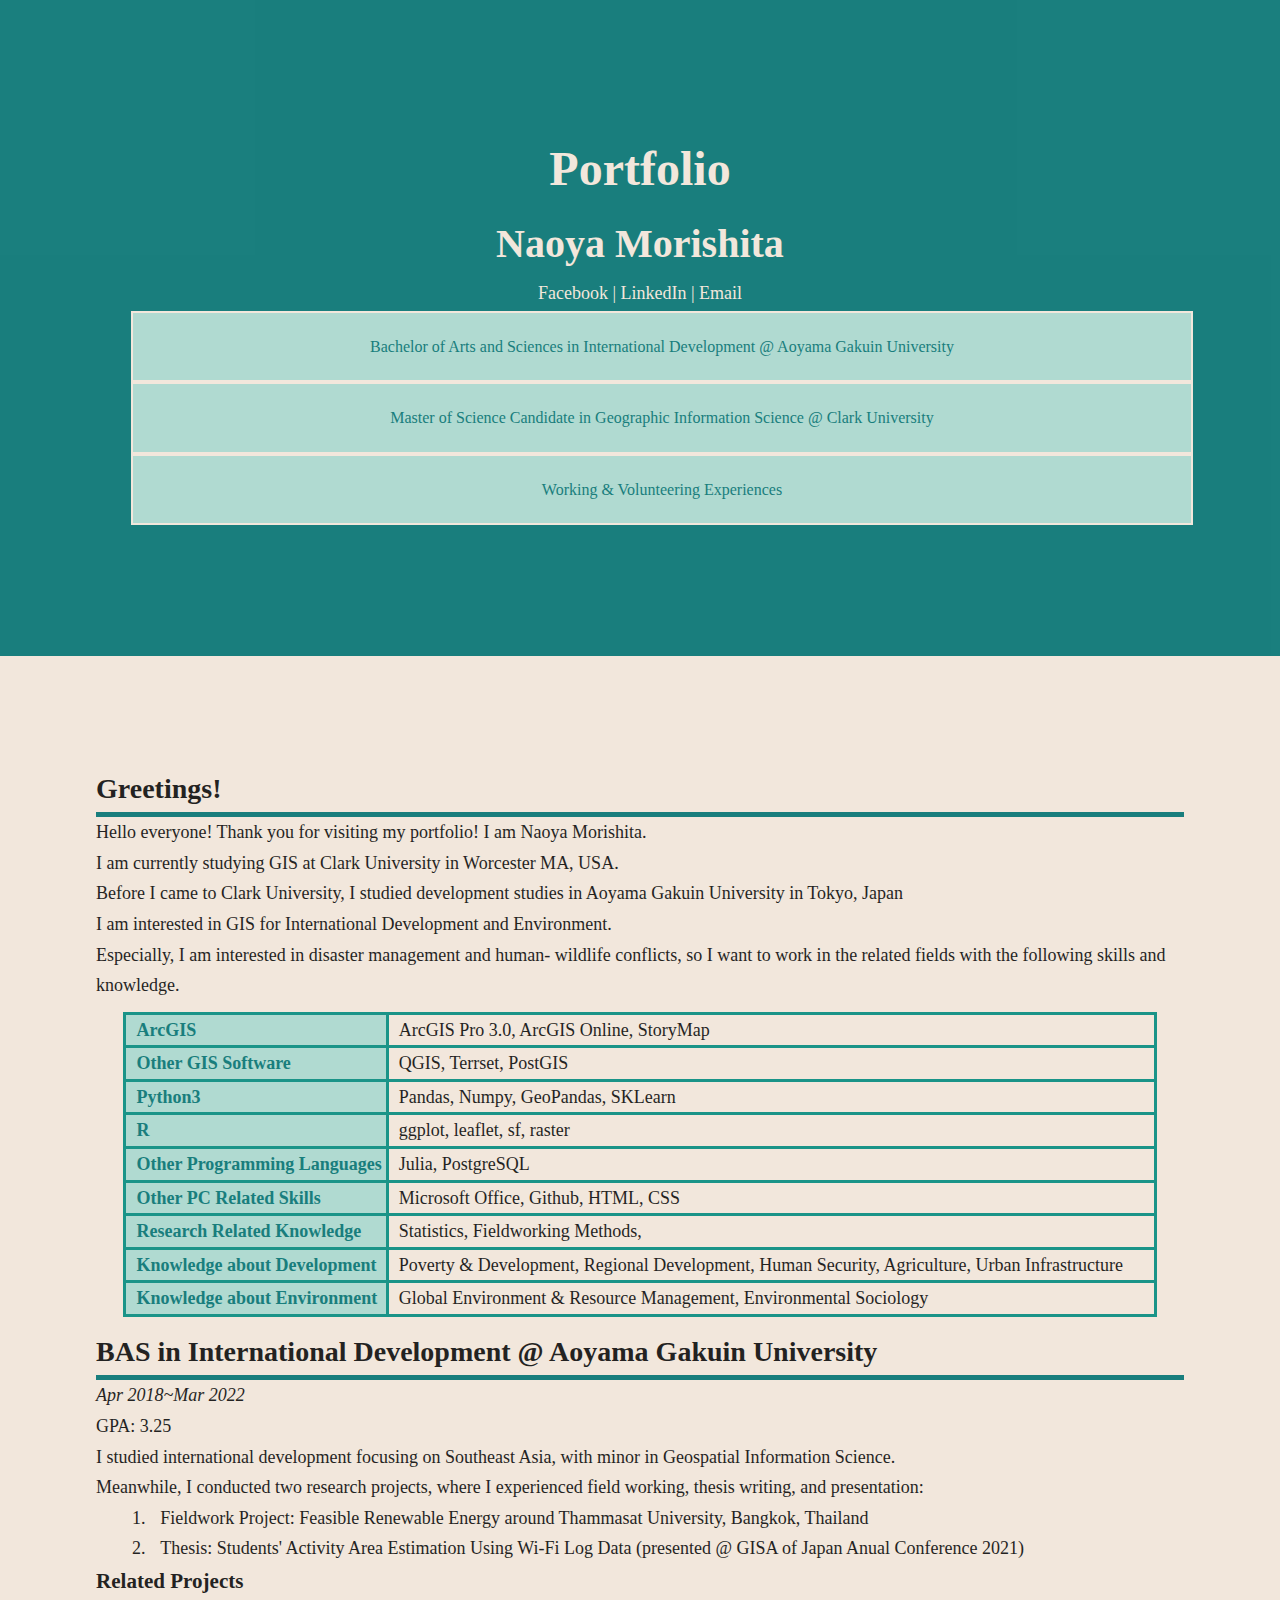
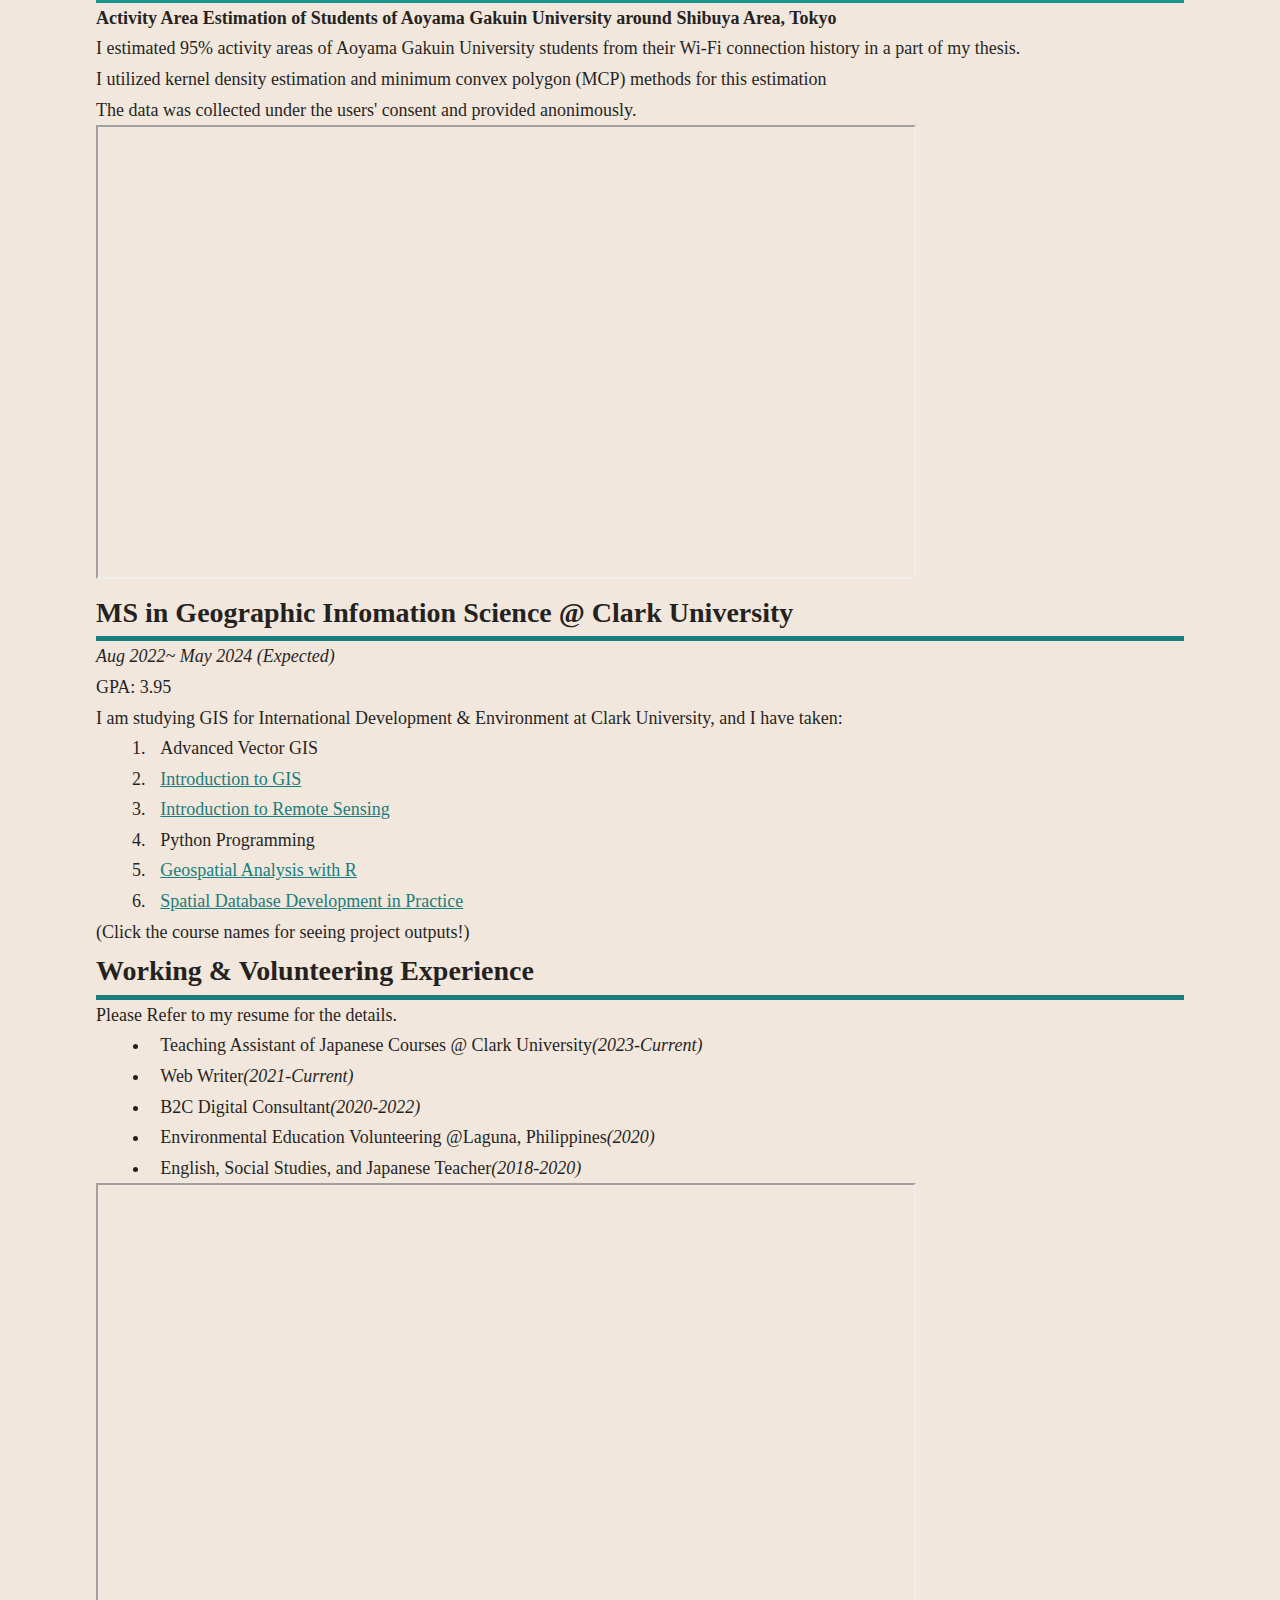
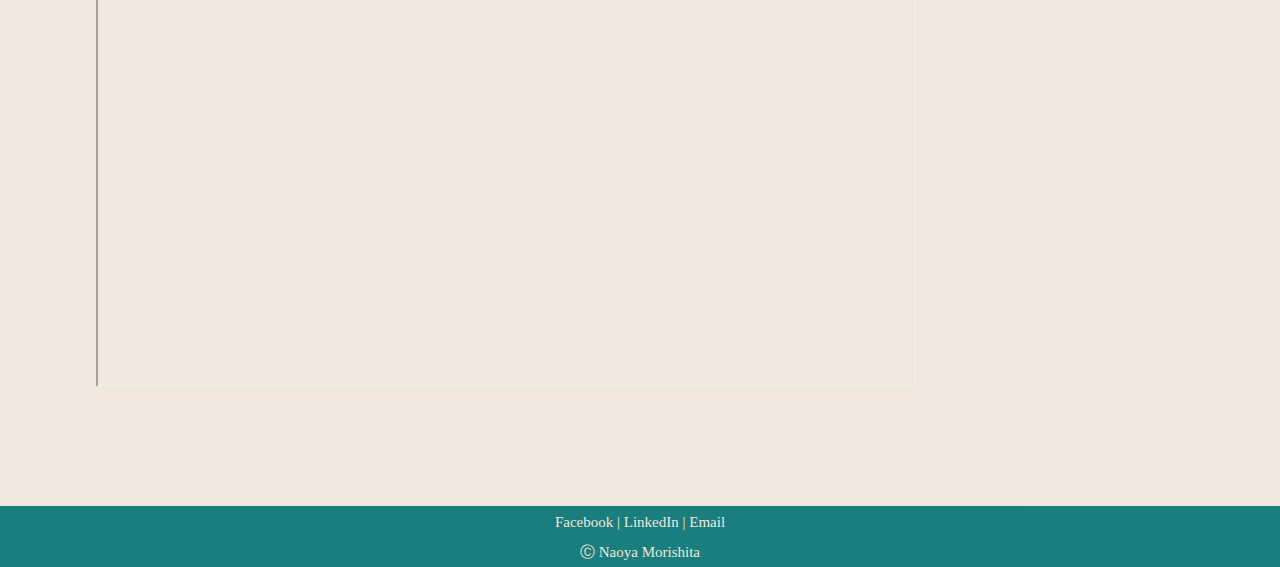
==== index.html @ 387e3c48 "Updated for adding spring 23 projects" ====
<!DOCTYPE html>
<html>
	<head>
	    <meta charset="UTF-8">
	    <title>	Portfolio</title>
	    <link rel="stylesheet" href="style.css">
	</head>

	<header id="head">
		<section id="title">
			<h1>
				Portfolio
			</h1>
		</section>

		<section id="subtitle">
			<h2>
				Naoya Morishita
			</h2>
			<p>
				<a href="https://www.facebook.com/naoya.morishita.56">Facebook</a> |
				<a href="https://www.linkedin.com/in/naoya-morishita-705393254/">LinkedIn</a> |
				<a href="mailto:nm20000211@outlook.jp">Email</a>
			</p>
		</section>

		<nav id="nav">
			<ul>
				<li><a href="#bas">Bachelor of Arts and Sciences in International Development @ Aoyama Gakuin University</a></li>
				<li><a href="#ms">Master of Science Candidate in Geographic Information Science @ Clark University</a></li>
				<li><a href="#others">Working & Volunteering Experiences</a></li>
			</ul>
		</nav>
		<!-- /#nav-->
	</header>

	<section id="bod">
		<section id="greetings">
			<h2>Greetings!</h2>
				<p>Hello everyone! Thank you for visiting my portfolio! I am Naoya Morishita.</p>
				<p>I am currently studying GIS at Clark University in Worcester MA, USA.</p>
				<p>Before I came to Clark University, I studied development studies in Aoyama Gakuin University in Tokyo, Japan</p>
				<p>I am interested in GIS for International Development and Environment.</p>
				<p>Especially, I am interested in disaster management and human- wildlife conflicts, so I want to work in the related fields with the following skills and knowledge.</p>
				<div id="skilltable">
					<table>
						<tr>
							<th>ArcGIS</th>
							<td>ArcGIS Pro 3.0, ArcGIS Online, StoryMap</td>
						</tr>
						<tr>
							<th>Other GIS Software</th>
							<td>QGIS, Terrset, PostGIS</td>
						</tr>
						<tr>
							<th>Python3</th>
							<td>Pandas, Numpy, GeoPandas, SKLearn</td>
						</tr>
						<tr>
							<th>R</th>
							<td>ggplot, leaflet, sf, raster</td>
						</tr>
						<tr>
							<th>Other Programming Languages</th>
							<td>Julia, PostgreSQL</td>
						</tr>
						<tr>
							<th>Other PC Related Skills</th>
							<td>Microsoft Office, Github, HTML, CSS</td>
						</tr>
						<tr>
							<th>Research Related Knowledge</th>
							<td>Statistics, Fieldworking Methods, </td>
						</tr>
						<tr>
							<th>Knowledge about Development</th>
							<td>Poverty & Development, Regional Development, Human Security, Agriculture, Urban Infrastructure</td>
						</tr>
						<tr>
							<th>Knowledge about Environment</th>
							<td>Global Environment & Resource Management, Environmental Sociology</td>
						</tr>
					</table> 
				</div>
		<!-- /#table-->
		</section>

		<!-- /#greetings!-->
		<section id="bas">
			<h2>BAS in International Development @ Aoyama Gakuin University</h2>
				<p><em>Apr 2018~Mar 2022</em></p>
				<p>GPA: 3.25</p>
				<p>I studied international development focusing on Southeast Asia, with minor in Geospatial Information Science.</p>
				<p>Meanwhile, I conducted two research projects, where I experienced field working, thesis writing, and presentation:</p>
					<ol>
						<li>Fieldwork Project: Feasible Renewable Energy around Thammasat University, Bangkok, Thailand</li>
						<li>Thesis: Students' Activity Area Estimation Using Wi-Fi Log Data (presented @ GISA of Japan Anual Conference 2021)</li>
					</ol>
			<div id="basproject">
				<h3>Related Projects</h3>
					<h4>Activity Area Estimation of Students of Aoyama Gakuin University around Shibuya Area, Tokyo</h4>
						<p>I estimated 95% activity areas of Aoyama Gakuin University students from their Wi-Fi connection history in a part of my thesis.</p>
						<p>I utilized kernel density estimation and minimum convex polygon (MCP) methods for this estimation</p>
						<p>The data was collected under the users' consent and provided anonimously.</p>
							<iframe id="bas_1" width="75%" height="450px" src="files/AGU Activity Area Estimation.pdf"></iframe>
			</div>
			<!-- /#div-->
		</section>
		<!-- /#bas-->

		<section id="ms">
			<h2>MS in Geographic Infomation Science @ Clark University</h2>
				<p><em>Aug 2022~ May 2024 (Expected)</em></p>
				<p>GPA: 3.95</p>
			<div id="mscourse">
				<p>I am studying GIS for International Development & Environment at Clark University, and I have taken:</p>
					<ol>	
						<li>Advanced Vector GIS</li>
						<li><a href="files/intro2gis_final.pdf">Introduction to GIS</li>
						<li><a href="files/final_presentation.pdf">Introduction to Remote Sensing</a></li>
						<li>Python Programming</li>
						<li><a href="files/miami_dashboard2.html">Geospatial Analysis with R</a></li>
						<li><a href="files/idce376_presentation.pdf">Spatial Database Development in Practice</a></li>
					</ol>
				<p>(Click the course names for seeing project outputs!)</p>
		</section>
		<!-- /#ms-->

		<section id="others">
			<h2>Working & Volunteering Experience</h2>
				<p>Please Refer to my resume for the details.</p>
					<ul>
						<li>Teaching Assistant of Japanese Courses @ Clark University<em>(2023-Current)</em></li>
						<li>Web Writer<em>(2021-Current)</em></li>
						<li>B2C Digital Consultant<em>(2020-2022)</em></li>
						<li>Environmental Education Volunteering @Laguna, Philippines<em>(2020)</em></li>
						<li>English, Social Studies, and Japanese Teacher<em>(2018-2020)</em></li>
					</ul>
				<iframe id="resume" width="75%" height="800px" src="files/naoya_morishita_resume_230219.pdf"></iframe>
		</section>
		<!-- /#others-->
	</section>
	<!-- /#bod-->

	<section id="footer">
		<p><small>
			<a href="https://www.facebook.com/naoya.morishita.56">Facebook</a> |
			<a href="https://www.linkedin.com/feed/">LinkedIn</a> |
			<a href="mailto:nm20000211@outlook.jp">Email</a>
		</small></p>
		<p><small> Ⓒ Naoya Morishita </small></p>
	</section>
		<!-- /#footer-->
	
</html>
---- style.css ----
@charset "UTF-8";
*{margin:0;
padding:0;}
body{
font-family: Times New Roman;
font-size:18px;
line-height:1.7;
color:#0D0D0D;
background-color:#F2E7DC;
opacity:0.9;}

header{
	height:10%;
	background-color:#027373;
	text-align:center;
	margin:relative;
	padding:10%;
	color:#F2E7DC;
}

header p a{text-decoration:none;
color:#F2E7DC;}

header h1{font-size:48px;}
header h2{font-size:40px;}
/*header*/

#nav {
  list-style: none;
margin:3px;}

#nav li{list-style: none;}

#nav li a{
display:block;
list-style: none;
background:#A9D9D0;
list-style: none;
width:50%;
height:10%;
margin:0 auto;
border: solid 2px #F2E7DC;
text-align:center;
position:center;
display:box;
width:100%;
height:10%;
text-decoration:none;
color:#027373;
padding:20px;
font-size:16px;
transition:all 0.1s linear;}

#nav li a:hover{color:#A9D9D0;
background:#027373;}

#bod {
margin:1% auto 1%;
padding:7.5%;}

#bod h2{font-size:28px;
border-bottom:solid 5px #027373;}

#bod h3{border-bottom:solid 3px #038C7F;}

#bod ol{
	padding-left:3em;
	text-indent: 1%;
}

#bod ul{
padding-left:3em;
text-indent: 1%;
}

#bod table
{width:95%;
margin:1% auto 1%;
border-collapse: collapse;}

#bod tr{height:20px;}

#bod th, td {border:solid 3px #038C7F;
text-align:left;
padding-left:1%;}

#bod th{background-color:#A9D9D0;
color:#027373;}

#bod a{
color:#027373;
transition:all 0.1s linear;}

#footer{
display:block;
background:#027373;
text-align:center;
color:#F2E7DC;}

#footer p a{text-decoration:none;
color:#F2E7DC;}
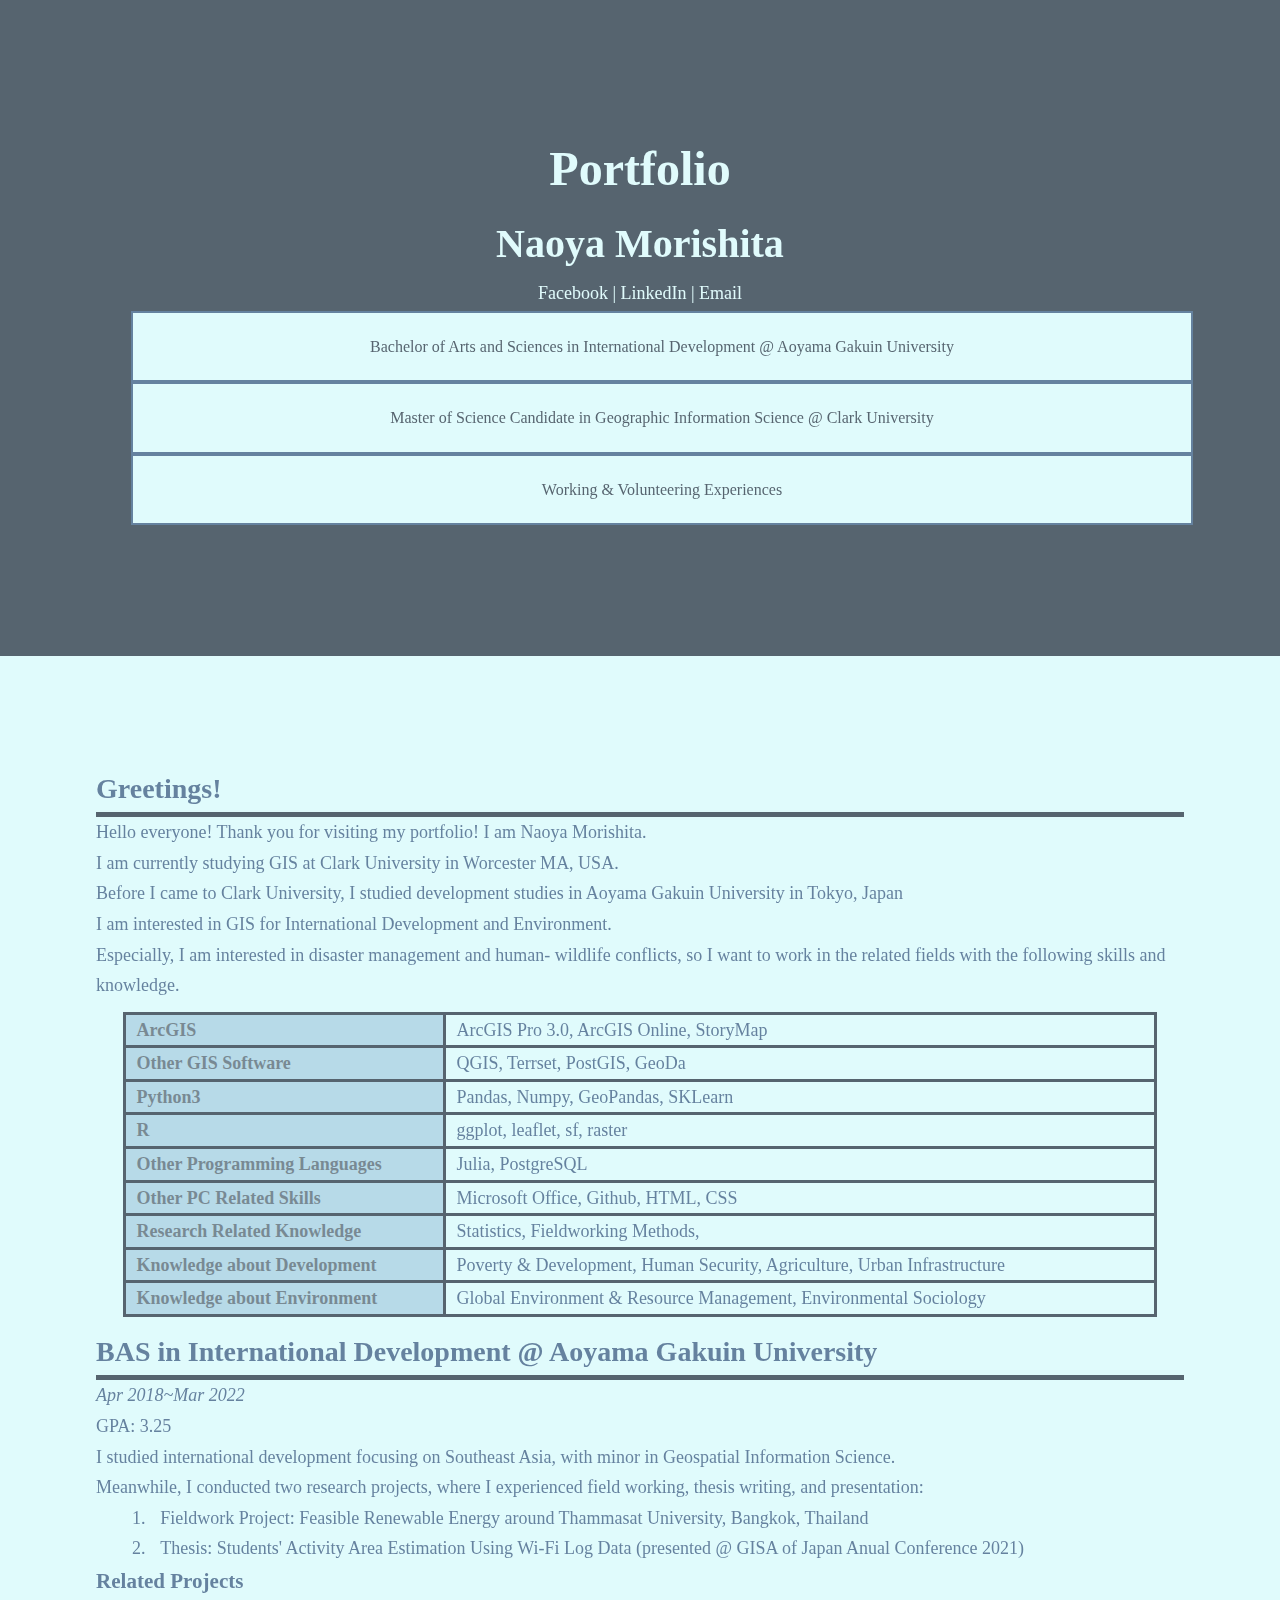
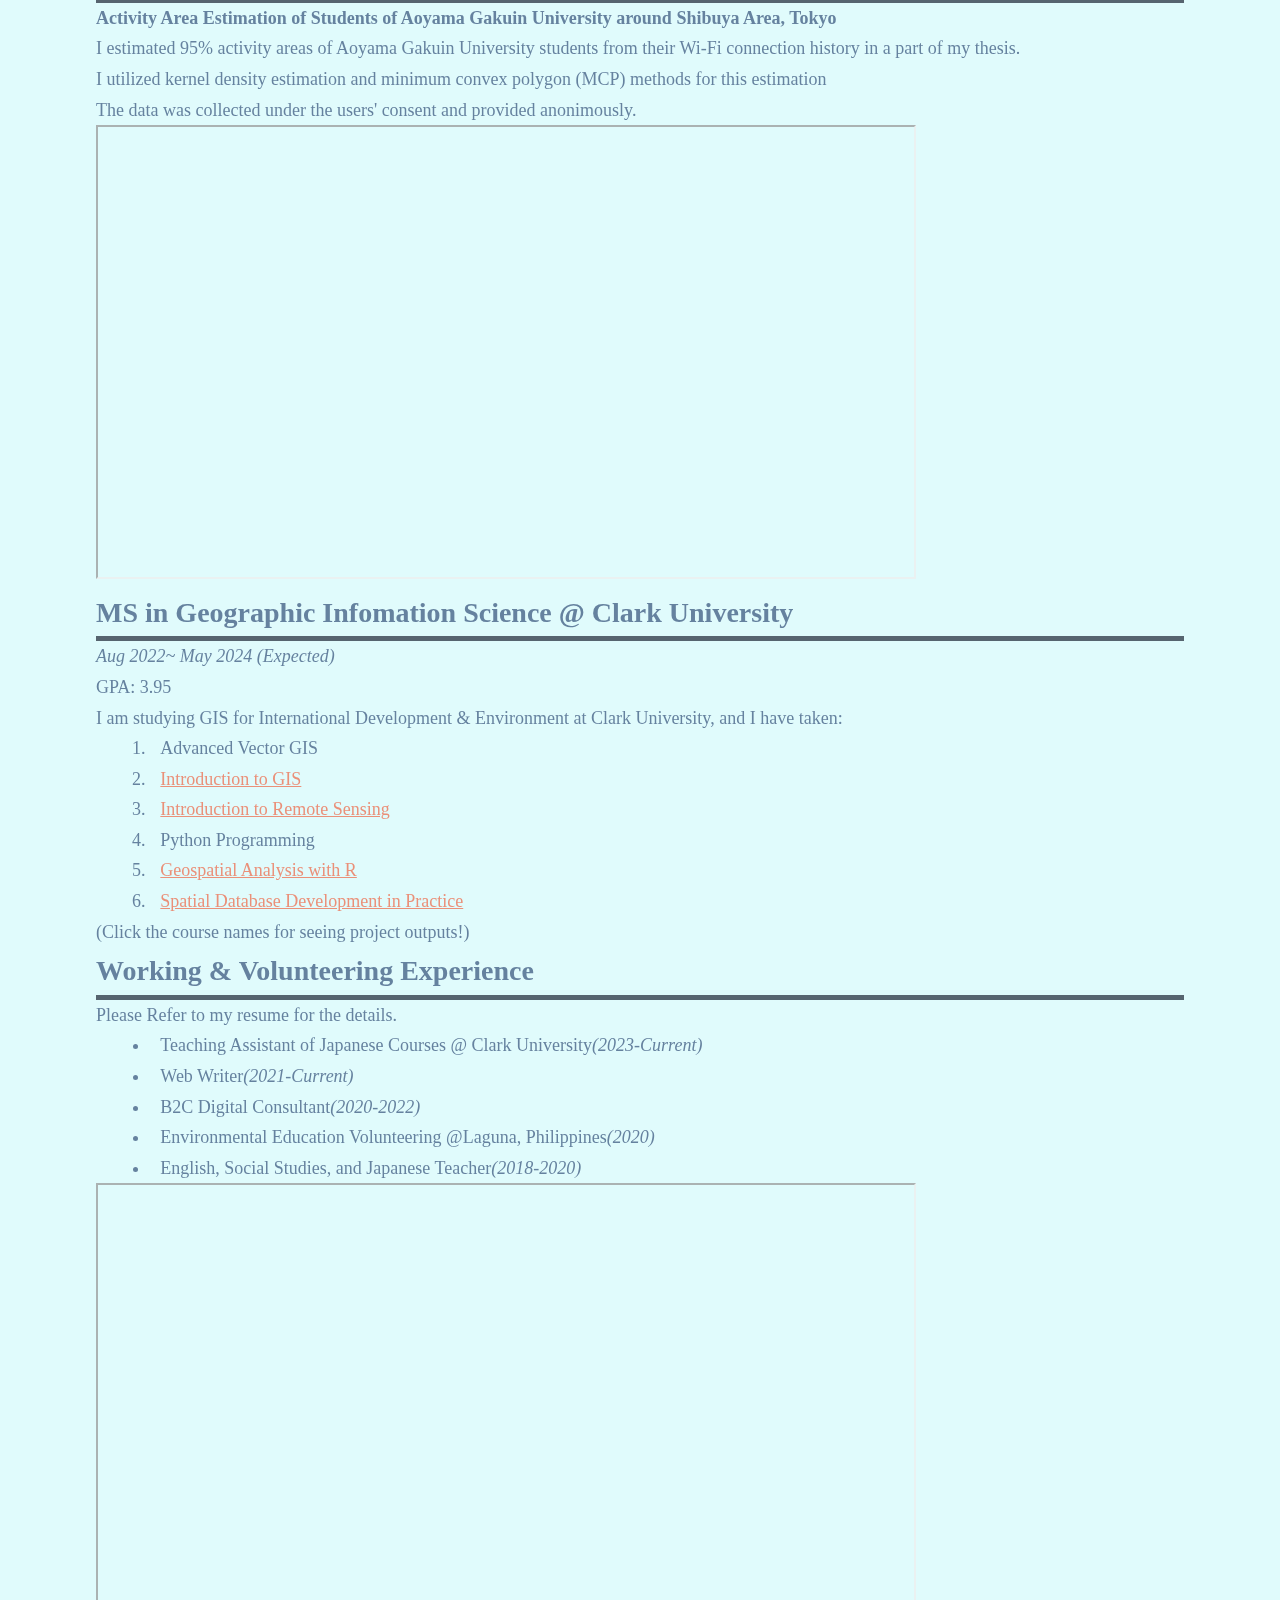
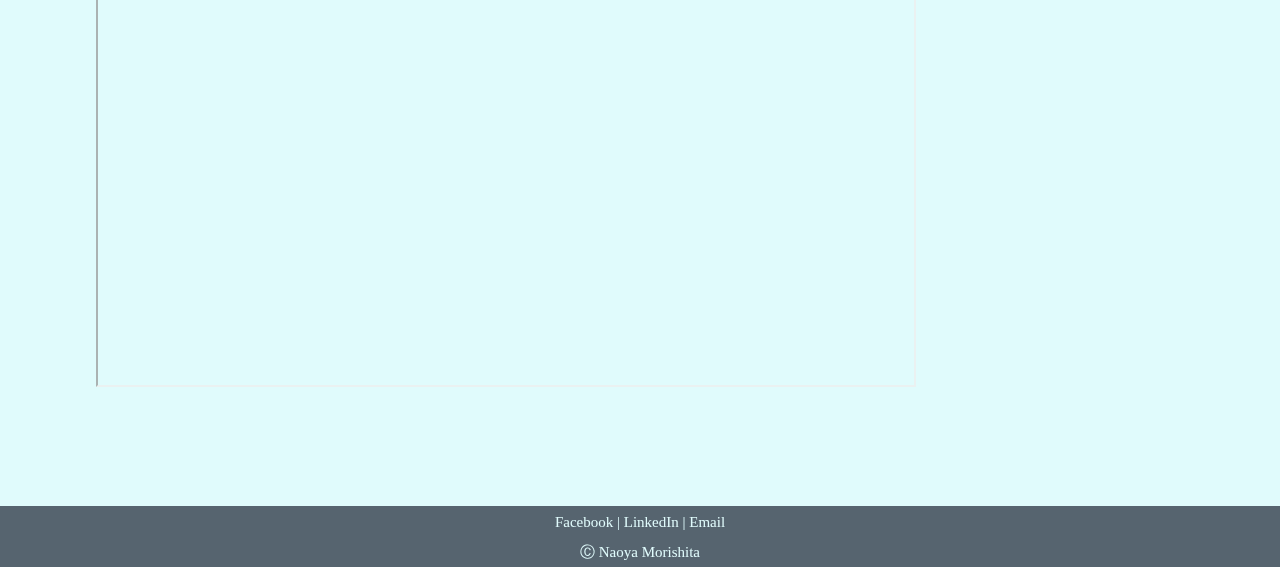
==== commit f2212bff: "Changing color scheme!" ====
--- a/index.html
+++ b/index.html
@@ -42,6 +42,7 @@
 				<p>Before I came to Clark University, I studied development studies in Aoyama Gakuin University in Tokyo, Japan</p>
 				<p>I am interested in GIS for International Development and Environment.</p>
 				<p>Especially, I am interested in disaster management and human- wildlife conflicts, so I want to work in the related fields with the following skills and knowledge.</p>
+
 				<div id="skilltable">
 					<table>
 						<tr>
@@ -50,7 +51,7 @@
 						</tr>
 						<tr>
 							<th>Other GIS Software</th>
-							<td>QGIS, Terrset, PostGIS</td>
+							<td>QGIS, Terrset, PostGIS, GeoDa</td>
 						</tr>
 						<tr>
 							<th>Python3</th>
@@ -74,7 +75,7 @@
 						</tr>
 						<tr>
 							<th>Knowledge about Development</th>
-							<td>Poverty & Development, Regional Development, Human Security, Agriculture, Urban Infrastructure</td>
+							<td>Poverty & Development, Human Security, Agriculture, Urban Infrastructure</td>
 						</tr>
 						<tr>
 							<th>Knowledge about Environment</th>
--- a/style.css
+++ b/style.css
@@ -2,24 +2,24 @@
 *{margin:0;
 padding:0;}
 body{
-font-family: Times New Roman;
+font-family: Source Sans Pro;
 font-size:18px;
 line-height:1.7;
-color:#0D0D0D;
-background-color:#F2E7DC;
-opacity:0.9;}
+color:#3D5A80;
+background-color:#E0FBFC;
+opacity:0.75;}
 
 header{
 	height:10%;
-	background-color:#027373;
+	background-color:#293241;
 	text-align:center;
 	margin:relative;
 	padding:10%;
-	color:#F2E7DC;
+	color:#E0FBFC;
 }
 
 header p a{text-decoration:none;
-color:#F2E7DC;}
+color:#E0FBFC;}
 
 header h1{font-size:48px;}
 header h2{font-size:40px;}
@@ -34,34 +34,34 @@
 #nav li a{
 display:block;
 list-style: none;
-background:#A9D9D0;
+background:#E0FBFC;
 list-style: none;
 width:50%;
 height:10%;
 margin:0 auto;
-border: solid 2px #F2E7DC;
+border: solid 2px #3D5A80;
 text-align:center;
 position:center;
 display:box;
 width:100%;
 height:10%;
 text-decoration:none;
-color:#027373;
+color:#293241;
 padding:20px;
 font-size:16px;
 transition:all 0.1s linear;}
 
-#nav li a:hover{color:#A9D9D0;
-background:#027373;}
+#nav li a:hover{color:#E0FBFC;
+background:#293241;}
 
 #bod {
 margin:1% auto 1%;
 padding:7.5%;}
 
 #bod h2{font-size:28px;
-border-bottom:solid 5px #027373;}
+border-bottom:solid 5px #293241;}
 
-#bod h3{border-bottom:solid 3px #038C7F;}
+#bod h3{border-bottom:solid 3px #293241;}
 
 #bod ol{
 	padding-left:3em;
@@ -80,22 +80,23 @@
 
 #bod tr{height:20px;}
 
-#bod th, td {border:solid 3px #038C7F;
+#bod th, td {border:solid 3px #293241;
 text-align:left;
 padding-left:1%;}
 
-#bod th{background-color:#A9D9D0;
-color:#027373;}
+#bod th{background-color:#98C1D9;
+opacity:0.75;
+color:#293241;}
 
 #bod a{
-color:#027373;
+color:#EE6C4D;
 transition:all 0.1s linear;}
 
 #footer{
 display:block;
-background:#027373;
+background:#293241;
 text-align:center;
-color:#F2E7DC;}
+color:#E0FBFC;}
 
 #footer p a{text-decoration:none;
-color:#F2E7DC;}+color:#E0FBFC;}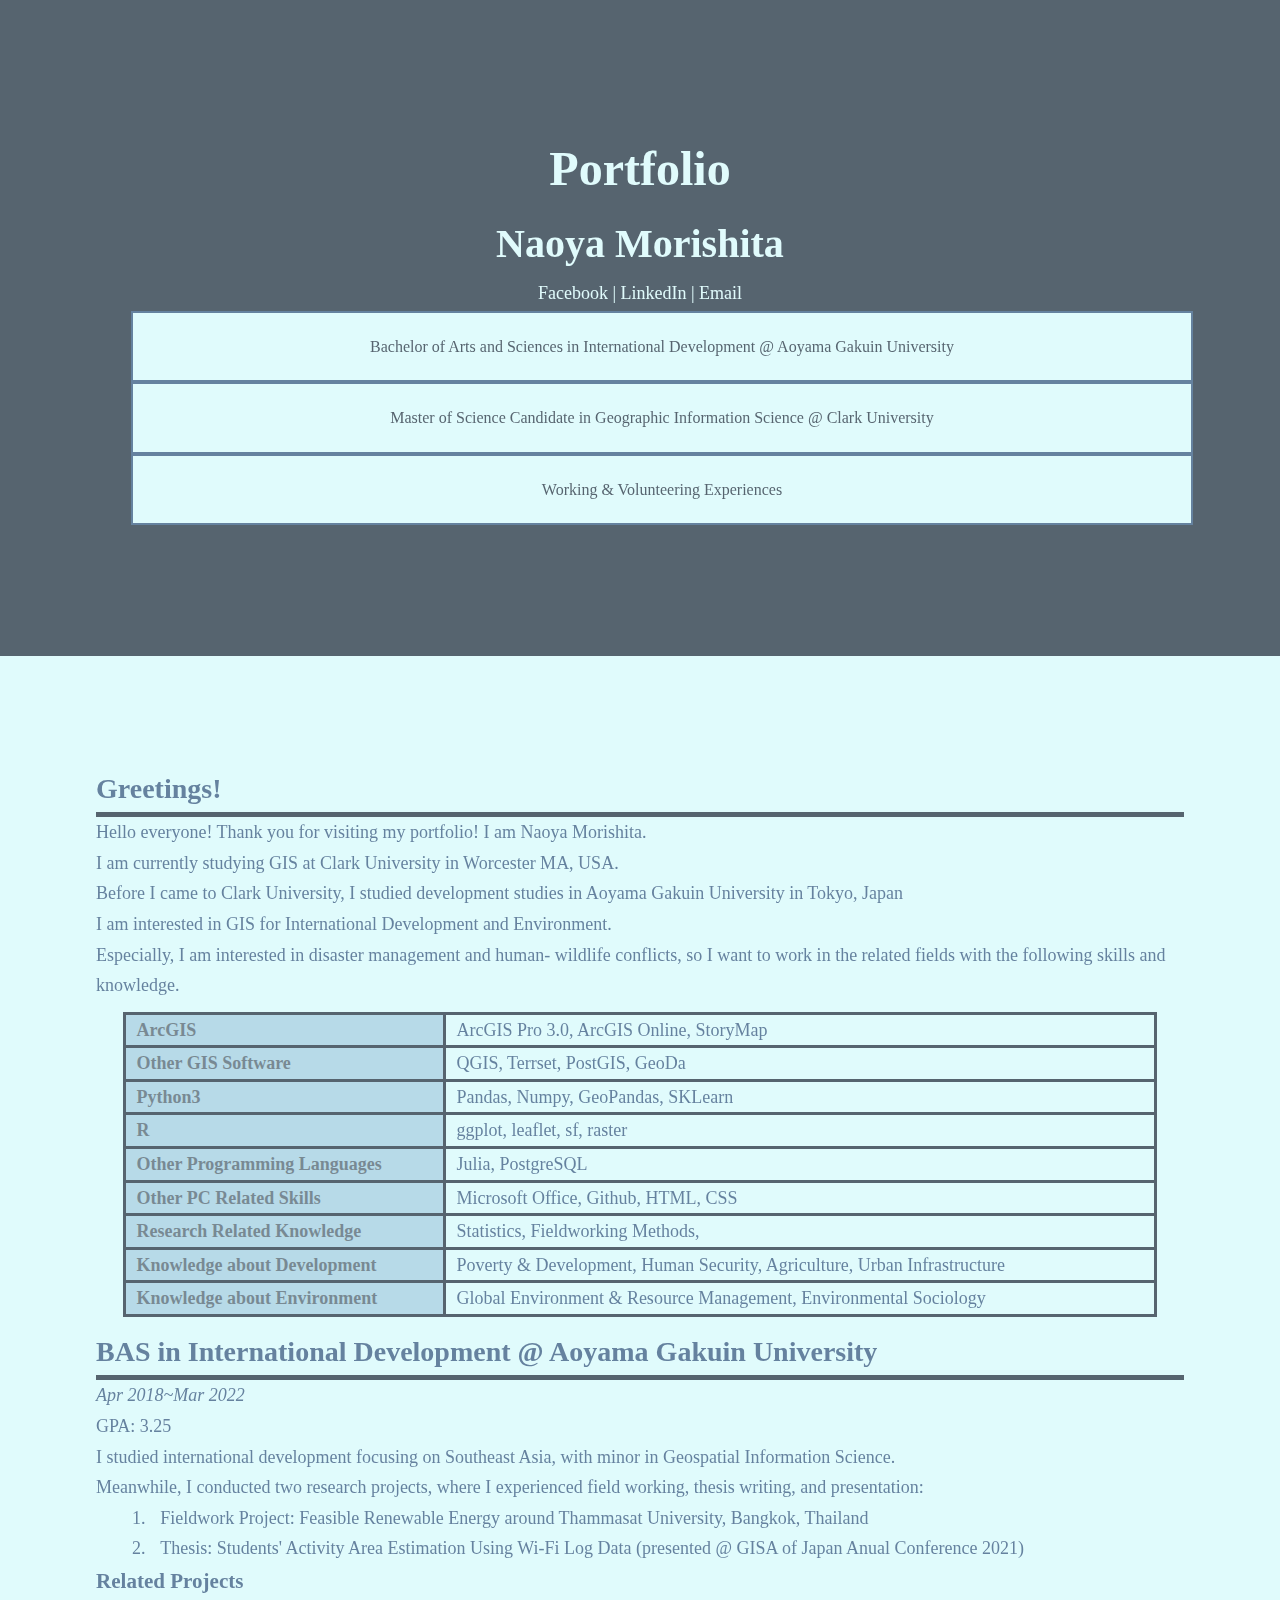
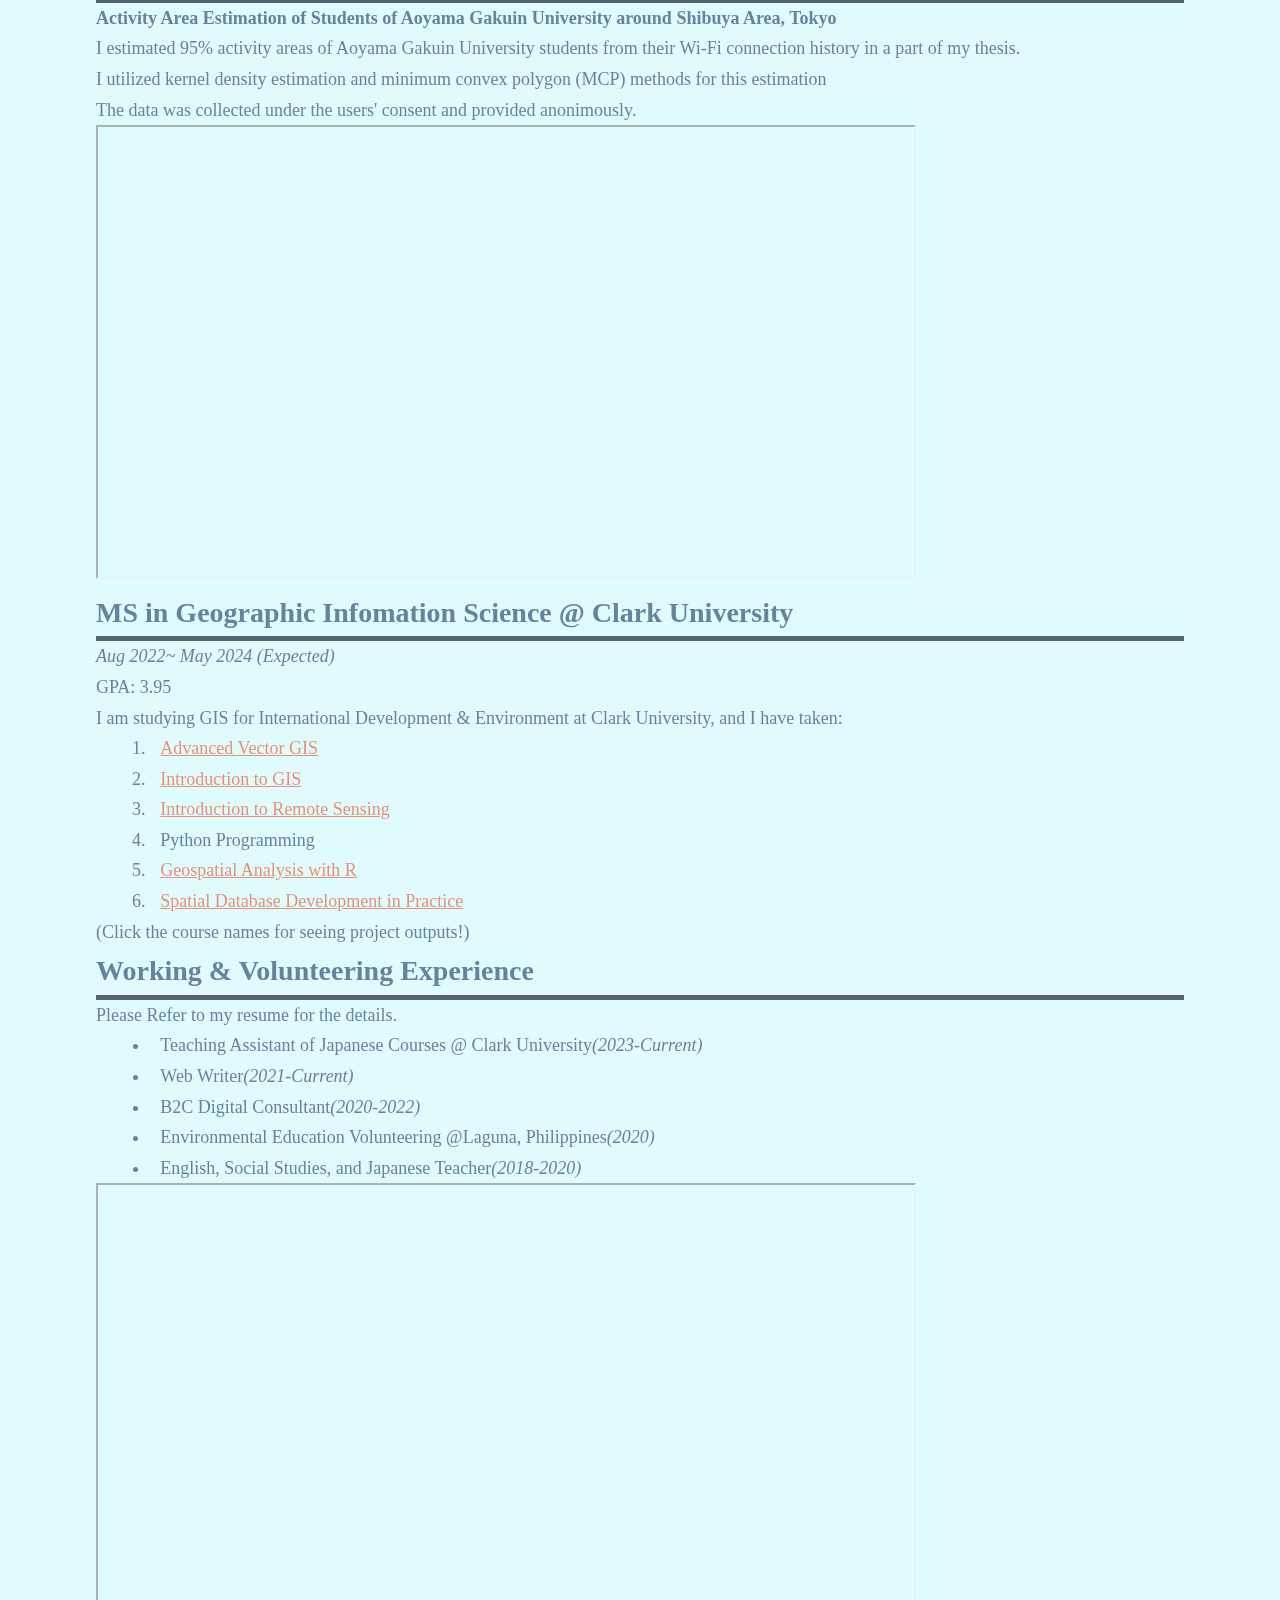
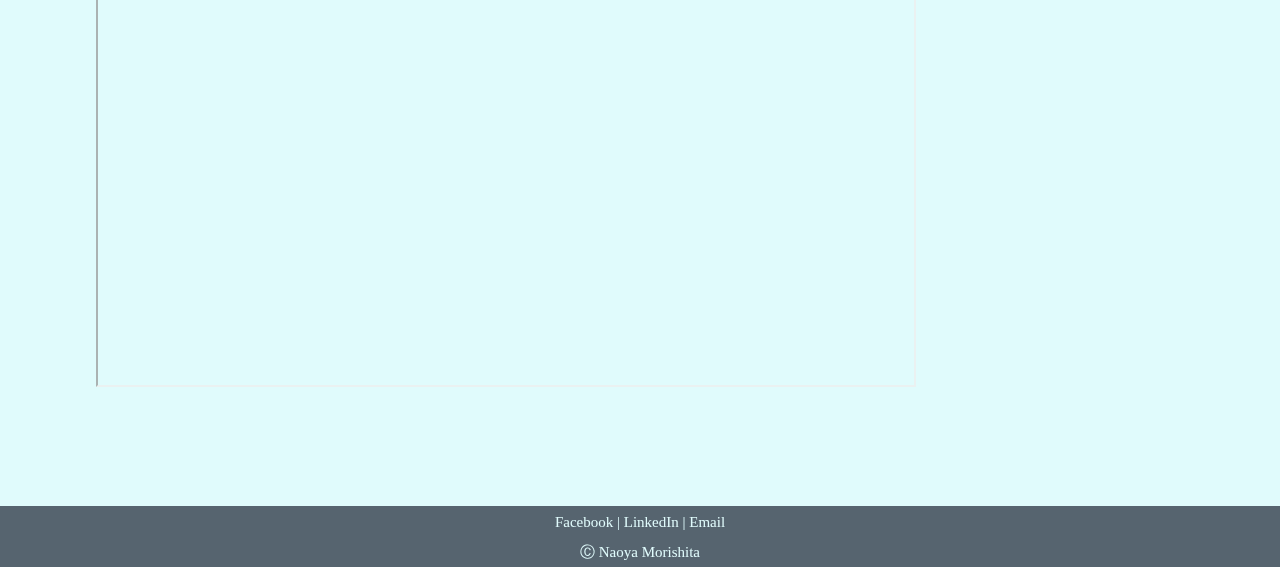
==== commit b5c0d039: "Added vector gis homework" ====
--- a/index.html
+++ b/index.html
@@ -116,7 +116,7 @@
 			<div id="mscourse">
 				<p>I am studying GIS for International Development & Environment at Clark University, and I have taken:</p>
 					<ol>	
-						<li>Advanced Vector GIS</li>
+						<li><a href="files/hw9_nmorihsita_map1-1.pdf">Advanced Vector GIS</a></li>
 						<li><a href="files/intro2gis_final.pdf">Introduction to GIS</li>
 						<li><a href="files/final_presentation.pdf">Introduction to Remote Sensing</a></li>
 						<li>Python Programming</li>
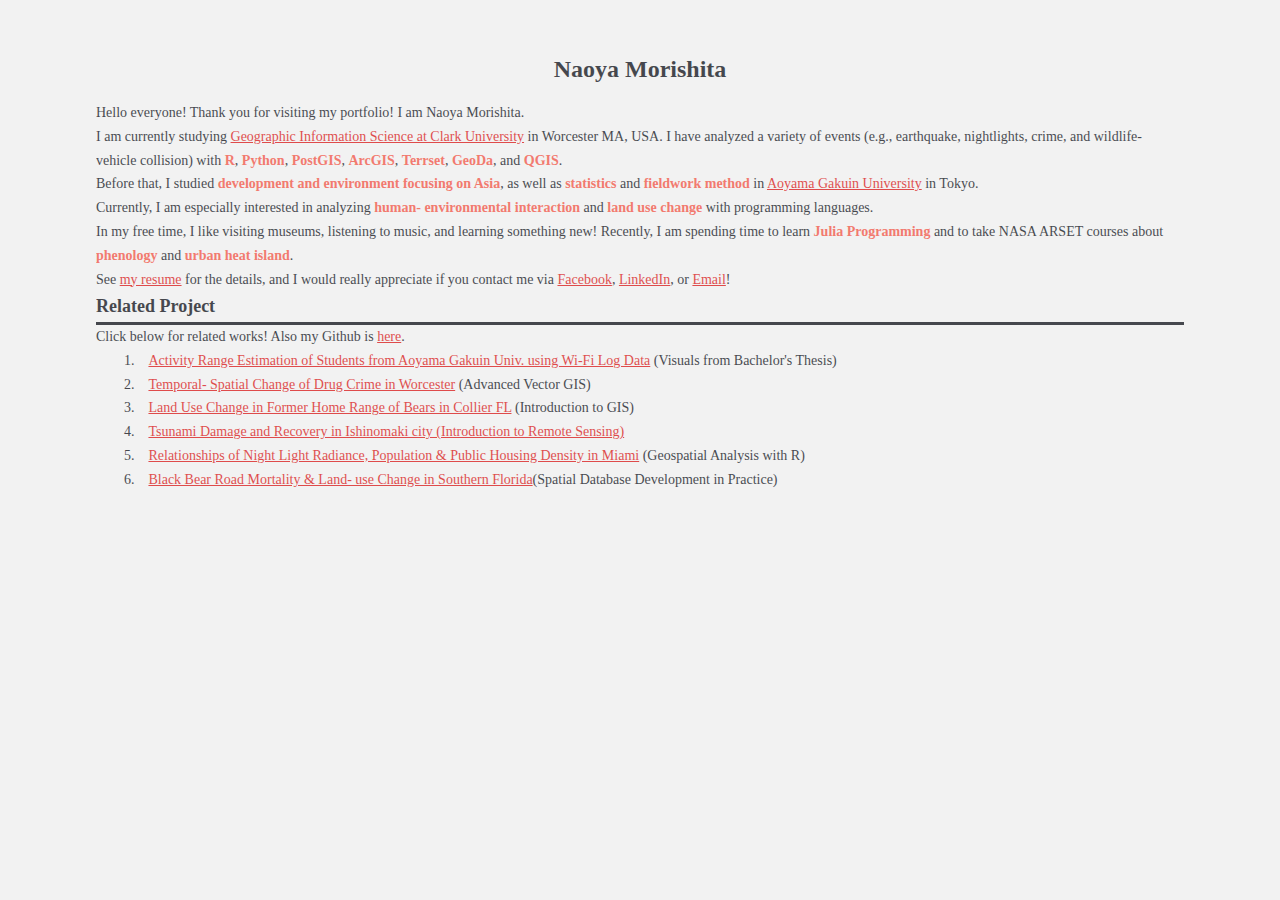
==== commit 16a9a316: "Simplified webpage!" ====
--- a/index.html
+++ b/index.html
@@ -7,150 +7,33 @@
 	</head>
 
 	<header id="head">
-		<section id="title">
-			<h1>
-				Portfolio
-			</h1>
-		</section>
-
-		<section id="subtitle">
-			<h2>
-				Naoya Morishita
-			</h2>
-			<p>
-				<a href="https://www.facebook.com/naoya.morishita.56">Facebook</a> |
-				<a href="https://www.linkedin.com/in/naoya-morishita-705393254/">LinkedIn</a> |
-				<a href="mailto:nm20000211@outlook.jp">Email</a>
-			</p>
-		</section>
-
-		<nav id="nav">
-			<ul>
-				<li><a href="#bas">Bachelor of Arts and Sciences in International Development @ Aoyama Gakuin University</a></li>
-				<li><a href="#ms">Master of Science Candidate in Geographic Information Science @ Clark University</a></li>
-				<li><a href="#others">Working & Volunteering Experiences</a></li>
-			</ul>
-		</nav>
-		<!-- /#nav-->
 	</header>
 
-	<section id="bod">
-		<section id="greetings">
-			<h2>Greetings!</h2>
-				<p>Hello everyone! Thank you for visiting my portfolio! I am Naoya Morishita.</p>
-				<p>I am currently studying GIS at Clark University in Worcester MA, USA.</p>
-				<p>Before I came to Clark University, I studied development studies in Aoyama Gakuin University in Tokyo, Japan</p>
-				<p>I am interested in GIS for International Development and Environment.</p>
-				<p>Especially, I am interested in disaster management and human- wildlife conflicts, so I want to work in the related fields with the following skills and knowledge.</p>
+	<!-- /#header-->
 
-				<div id="skilltable">
-					<table>
-						<tr>
-							<th>ArcGIS</th>
-							<td>ArcGIS Pro 3.0, ArcGIS Online, StoryMap</td>
-						</tr>
-						<tr>
-							<th>Other GIS Software</th>
-							<td>QGIS, Terrset, PostGIS, GeoDa</td>
-						</tr>
-						<tr>
-							<th>Python3</th>
-							<td>Pandas, Numpy, GeoPandas, SKLearn</td>
-						</tr>
-						<tr>
-							<th>R</th>
-							<td>ggplot, leaflet, sf, raster</td>
-						</tr>
-						<tr>
-							<th>Other Programming Languages</th>
-							<td>Julia, PostgreSQL</td>
-						</tr>
-						<tr>
-							<th>Other PC Related Skills</th>
-							<td>Microsoft Office, Github, HTML, CSS</td>
-						</tr>
-						<tr>
-							<th>Research Related Knowledge</th>
-							<td>Statistics, Fieldworking Methods, </td>
-						</tr>
-						<tr>
-							<th>Knowledge about Development</th>
-							<td>Poverty & Development, Human Security, Agriculture, Urban Infrastructure</td>
-						</tr>
-						<tr>
-							<th>Knowledge about Environment</th>
-							<td>Global Environment & Resource Management, Environmental Sociology</td>
-						</tr>
-					</table> 
-				</div>
-		<!-- /#table-->
-		</section>
+<section id="bod">
+<h1>Naoya Morishita</h1>
+	<section id="greetings">
+		<p>Hello everyone! Thank you for visiting my portfolio! I am Naoya Morishita.</p>
+		<p>I am currently studying <a href="https://www.clarku.edu/academics/graduate/programs/masters/geographic-information-science/"> Geographic Information Science at Clark University</a> in Worcester MA, USA. I have analyzed a variety of events (e.g., earthquake, nightlights, crime, and wildlife- vehicle collision) with <b>R</b>, <b>Python</b>, <b>PostGIS</b>, <b>ArcGIS</b>, <b>Terrset</b>, <b>GeoDa</b>, and <b>QGIS</b>.</p>
+		<p>Before that, I studied <b>development and environment focusing on Asia</b>, as well as <b>statistics</b> and <b>fieldwork method</b> in <a href="https://www.aoyama.ac.jp/en/academic/undergraduate/gsc/">Aoyama Gakuin University</a> in Tokyo. 
+		<p>Currently, I am especially interested in analyzing <b>human- environmental interaction</b> and <b> land use change</b> with programming languages.</p>
+		<p>In my free time, I like visiting museums, listening to music, and learning something new! Recently, I am spending time to learn <b>Julia Programming</b> and to take NASA ARSET courses about <b>phenology</b> and <b>urban heat island</b>.</p>
+		<p>See <a href = "files/naoya_morishita_resume_230219.pdf">my resume</a> for the details, and I would really appreciate if you contact me via <a href="https://www.facebook.com/naoya.morishita.56">Facebook</a>, <a href="https://www.linkedin.com/feed/">LinkedIn</a>, or <a href="mailto:nm20000211@outlook.jp">Email</a>!</p>
+	</section>
+	<!-- /#greetings!-->
 
-		<!-- /#greetings!-->
-		<section id="bas">
-			<h2>BAS in International Development @ Aoyama Gakuin University</h2>
-				<p><em>Apr 2018~Mar 2022</em></p>
-				<p>GPA: 3.25</p>
-				<p>I studied international development focusing on Southeast Asia, with minor in Geospatial Information Science.</p>
-				<p>Meanwhile, I conducted two research projects, where I experienced field working, thesis writing, and presentation:</p>
-					<ol>
-						<li>Fieldwork Project: Feasible Renewable Energy around Thammasat University, Bangkok, Thailand</li>
-						<li>Thesis: Students' Activity Area Estimation Using Wi-Fi Log Data (presented @ GISA of Japan Anual Conference 2021)</li>
-					</ol>
-			<div id="basproject">
-				<h3>Related Projects</h3>
-					<h4>Activity Area Estimation of Students of Aoyama Gakuin University around Shibuya Area, Tokyo</h4>
-						<p>I estimated 95% activity areas of Aoyama Gakuin University students from their Wi-Fi connection history in a part of my thesis.</p>
-						<p>I utilized kernel density estimation and minimum convex polygon (MCP) methods for this estimation</p>
-						<p>The data was collected under the users' consent and provided anonimously.</p>
-							<iframe id="bas_1" width="75%" height="450px" src="files/AGU Activity Area Estimation.pdf"></iframe>
-			</div>
-			<!-- /#div-->
-		</section>
-		<!-- /#bas-->
-
-		<section id="ms">
-			<h2>MS in Geographic Infomation Science @ Clark University</h2>
-				<p><em>Aug 2022~ May 2024 (Expected)</em></p>
-				<p>GPA: 3.95</p>
-			<div id="mscourse">
-				<p>I am studying GIS for International Development & Environment at Clark University, and I have taken:</p>
-					<ol>	
-						<li><a href="files/hw9_nmorihsita_map1-1.pdf">Advanced Vector GIS</a></li>
-						<li><a href="files/intro2gis_final.pdf">Introduction to GIS</li>
-						<li><a href="files/final_presentation.pdf">Introduction to Remote Sensing</a></li>
-						<li>Python Programming</li>
-						<li><a href="files/miami_dashboard2.html">Geospatial Analysis with R</a></li>
-						<li><a href="files/idce376_presentation.pdf">Spatial Database Development in Practice</a></li>
-					</ol>
-				<p>(Click the course names for seeing project outputs!)</p>
-		</section>
-		<!-- /#ms-->
-
-		<section id="others">
-			<h2>Working & Volunteering Experience</h2>
-				<p>Please Refer to my resume for the details.</p>
-					<ul>
-						<li>Teaching Assistant of Japanese Courses @ Clark University<em>(2023-Current)</em></li>
-						<li>Web Writer<em>(2021-Current)</em></li>
-						<li>B2C Digital Consultant<em>(2020-2022)</em></li>
-						<li>Environmental Education Volunteering @Laguna, Philippines<em>(2020)</em></li>
-						<li>English, Social Studies, and Japanese Teacher<em>(2018-2020)</em></li>
-					</ul>
-				<iframe id="resume" width="75%" height="800px" src="files/naoya_morishita_resume_230219.pdf"></iframe>
-		</section>
-		<!-- /#others-->
+	<section id="projectlinks">
+	<h2> Related Project</h2>
+	<p>Click below for related works! Also my Github is <a href= "https://github.com/naoyamorishita">here</a>.</p>
+		<ol>
+			<li><a href="files/AGU Activity Area Estimation.pdf">Activity Range Estimation of Students from Aoyama Gakuin Univ. using Wi-Fi Log Data</a> (Visuals from Bachelor's Thesis)</li>
+			<li><a href="files/hw9_nmorihsita_map1-1.pdf"> Temporal- Spatial Change of Drug Crime in Worcester</a> (Advanced Vector GIS)</li>
+			<li><a href="files/intro2gis_final.pdf">Land Use Change in Former Home Range of Bears in Collier FL</a> (Introduction to GIS)</li>
+			<li><a href="files/final_presentation.pdf">Tsunami Damage and Recovery in Ishinomaki city (Introduction to Remote Sensing)</a></li>
+			<li><a href="files/miami_dashboard2.html">Relationships of Night Light Radiance, Population & Public Housing Density in Miami</a> (Geospatial Analysis with R)</li>
+			<li><a href="files/idce376_presentation.pdf">Black Bear Road Mortality & Land- use Change in Southern Florida</a>(Spatial Database Development in Practice)</li>
+		</ol>
 	</section>
-	<!-- /#bod-->
-
-	<section id="footer">
-		<p><small>
-			<a href="https://www.facebook.com/naoya.morishita.56">Facebook</a> |
-			<a href="https://www.linkedin.com/feed/">LinkedIn</a> |
-			<a href="mailto:nm20000211@outlook.jp">Email</a>
-		</small></p>
-		<p><small> Ⓒ Naoya Morishita </small></p>
-	</section>
-		<!-- /#footer-->
-	
+	<!-- /#projectlinks-->
 </html>
--- a/style.css
+++ b/style.css
@@ -3,65 +3,29 @@
 padding:0;}
 body{
 font-family: Source Sans Pro;
-font-size:18px;
+font-size:14px;
 line-height:1.7;
-color:#3D5A80;
-background-color:#E0FBFC;
-opacity:0.75;}
-
-header{
-	height:10%;
-	background-color:#293241;
-	text-align:center;
-	margin:relative;
-	padding:10%;
-	color:#E0FBFC;
+color:#0C0F17;
+background-color:#F2F2F2;
+opacity:0.75;
 }
 
-header p a{text-decoration:none;
-color:#E0FBFC;}
 
-header h1{font-size:48px;}
-header h2{font-size:40px;}
-/*header*/
-
-#nav {
-  list-style: none;
-margin:3px;}
-
-#nav li{list-style: none;}
-
-#nav li a{
-display:block;
-list-style: none;
-background:#E0FBFC;
-list-style: none;
-width:50%;
-height:10%;
-margin:0 auto;
-border: solid 2px #3D5A80;
-text-align:center;
-position:center;
-display:box;
-width:100%;
-height:10%;
-text-decoration:none;
-color:#293241;
-padding:20px;
-font-size:16px;
-transition:all 0.1s linear;}
-
-#nav li a:hover{color:#E0FBFC;
-background:#293241;}
 
 #bod {
-margin:1% auto 1%;
-padding:7.5%;}
+position: relative;
+margin: auto;
+padding:3% 7.5% 3% 7.5%;
+}
 
-#bod h2{font-size:28px;
-border-bottom:solid 5px #293241;}
+#bod h1{
+font-size: 24px;
+text-align: center;
+padding:1%;
+}
 
-#bod h3{border-bottom:solid 3px #293241;}
+#bod h2{font-size:18px;
+border-bottom:solid 3px #0C0F17}
 
 #bod ol{
 	padding-left:3em;
@@ -72,31 +36,12 @@
 padding-left:3em;
 text-indent: 1%;
 }
+ 
+#bod a{
+color:#D91414;
+}
 
-#bod table
-{width:95%;
-margin:1% auto 1%;
-border-collapse: collapse;}
-
-#bod tr{height:20px;}
-
-#bod th, td {border:solid 3px #293241;
-text-align:left;
-padding-left:1%;}
-
-#bod th{background-color:#98C1D9;
-opacity:0.75;
-color:#293241;}
-
-#bod a{
-color:#EE6C4D;
-transition:all 0.1s linear;}
-
-#footer{
-display:block;
-background:#293241;
-text-align:center;
-color:#E0FBFC;}
-
-#footer p a{text-decoration:none;
-color:#E0FBFC;}+#bod b{
+color:#F25244;
+text-decoration: bold;
+}
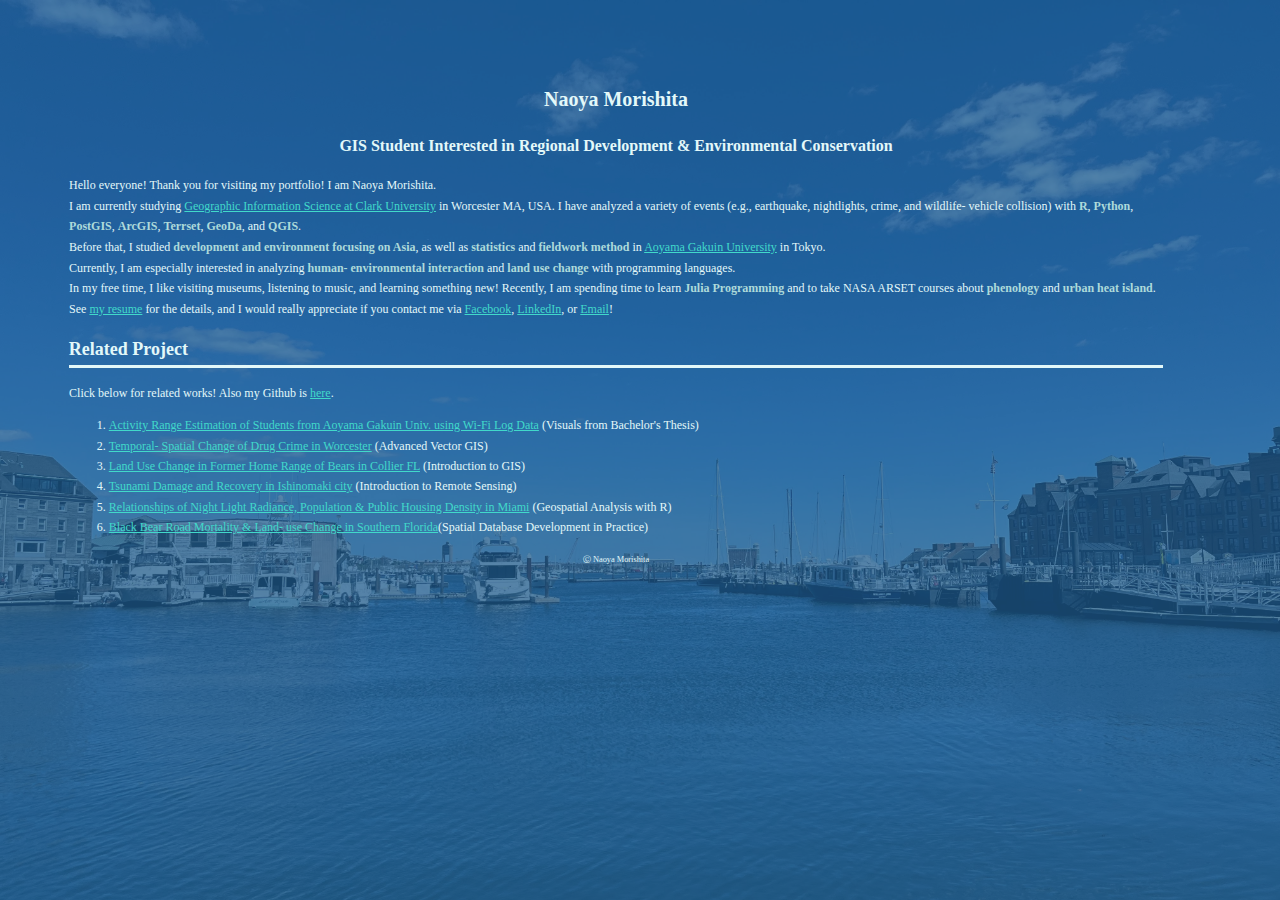
==== commit 8f006032: "webpage renewal" ====
--- a/index.html
+++ b/index.html
@@ -10,30 +10,46 @@
 	</header>
 
 	<!-- /#header-->
-
+<body>
+<div id = "outer">
+<div id = "inner">
 <section id="bod">
-<h1>Naoya Morishita</h1>
-	<section id="greetings">
+	<div id = "main">
+	<h1>Naoya Morishita</h1>
+	<h3>GIS Student Interested in Regional Development & Environmental Conservation</h3>
 		<p>Hello everyone! Thank you for visiting my portfolio! I am Naoya Morishita.</p>
 		<p>I am currently studying <a href="https://www.clarku.edu/academics/graduate/programs/masters/geographic-information-science/"> Geographic Information Science at Clark University</a> in Worcester MA, USA. I have analyzed a variety of events (e.g., earthquake, nightlights, crime, and wildlife- vehicle collision) with <b>R</b>, <b>Python</b>, <b>PostGIS</b>, <b>ArcGIS</b>, <b>Terrset</b>, <b>GeoDa</b>, and <b>QGIS</b>.</p>
-		<p>Before that, I studied <b>development and environment focusing on Asia</b>, as well as <b>statistics</b> and <b>fieldwork method</b> in <a href="https://www.aoyama.ac.jp/en/academic/undergraduate/gsc/">Aoyama Gakuin University</a> in Tokyo. 
+		<p>Before that, I studied <b>development and environment focusing on Asia</b>, as well as <b>statistics</b> and <b>fieldwork method</b> in <a href="https://www.aoyama.ac.jp/en/academic/undergraduate/gsc/">Aoyama Gakuin University</a> in Tokyo.</p> 
 		<p>Currently, I am especially interested in analyzing <b>human- environmental interaction</b> and <b> land use change</b> with programming languages.</p>
 		<p>In my free time, I like visiting museums, listening to music, and learning something new! Recently, I am spending time to learn <b>Julia Programming</b> and to take NASA ARSET courses about <b>phenology</b> and <b>urban heat island</b>.</p>
 		<p>See <a href = "files/naoya_morishita_resume_230219.pdf">my resume</a> for the details, and I would really appreciate if you contact me via <a href="https://www.facebook.com/naoya.morishita.56">Facebook</a>, <a href="https://www.linkedin.com/feed/">LinkedIn</a>, or <a href="mailto:nm20000211@outlook.jp">Email</a>!</p>
-	</section>
-	<!-- /#greetings!-->
+	</div>
+	<!-- /#main-->
 
-	<section id="projectlinks">
-	<h2> Related Project</h2>
-	<p>Click below for related works! Also my Github is <a href= "https://github.com/naoyamorishita">here</a>.</p>
-		<ol>
-			<li><a href="files/AGU Activity Area Estimation.pdf">Activity Range Estimation of Students from Aoyama Gakuin Univ. using Wi-Fi Log Data</a> (Visuals from Bachelor's Thesis)</li>
-			<li><a href="files/hw9_nmorihsita_map1-1.pdf"> Temporal- Spatial Change of Drug Crime in Worcester</a> (Advanced Vector GIS)</li>
-			<li><a href="files/intro2gis_final.pdf">Land Use Change in Former Home Range of Bears in Collier FL</a> (Introduction to GIS)</li>
-			<li><a href="files/final_presentation.pdf">Tsunami Damage and Recovery in Ishinomaki city (Introduction to Remote Sensing)</a></li>
-			<li><a href="files/miami_dashboard2.html">Relationships of Night Light Radiance, Population & Public Housing Density in Miami</a> (Geospatial Analysis with R)</li>
-			<li><a href="files/idce376_presentation.pdf">Black Bear Road Mortality & Land- use Change in Southern Florida</a>(Spatial Database Development in Practice)</li>
-		</ol>
-	</section>
-	<!-- /#projectlinks-->
+		<div id = "projects">
+		<h2> Related Project</h2>
+			<p>Click below for related works! Also my Github is <a href= "https://github.com/naoyamorishita">here</a>.</p>
+			<ol>
+				<li><a href="files/AGU Activity Area Estimation.pdf">Activity Range Estimation of Students from Aoyama Gakuin Univ. using Wi-Fi Log Data</a> (Visuals from Bachelor's Thesis)</li>
+				<li><a href="files/hw9_nmorihsita_map1-1.pdf"> Temporal- Spatial Change of Drug Crime in Worcester</a> (Advanced Vector GIS)</li>
+				<li><a href="files/intro2gis_final.pdf">Land Use Change in Former Home Range of Bears in Collier FL</a> (Introduction to GIS)</li>
+				<li><a href="files/final_presentation.pdf">Tsunami Damage and Recovery in Ishinomaki city</a> (Introduction to Remote Sensing)</li>
+				<li><a href="files/miami_dashboard2.html">Relationships of Night Light Radiance, Population & Public Housing Density in Miami</a> (Geospatial Analysis with R)</li>
+				<li><a href="files/idce376_presentation.pdf">Black Bear Road Mortality & Land- use Change in Southern Florida</a>(Spatial Database Development in Practice)</li>
+			</ol>
+		</div>
+		<!-- /#projectlinks-->
+
+		<dev id="footer">
+			<p><small>Ⓒ Naoya Morishita</small></p>
+		</dev>
+		<!-- /#footer-->
+
+</section>
+<!-- /#outer-->
+</div>
+<!-- /#inner-->
+</div>
+<!-- /#outer-->
+</body>
 </html>
--- a/style.css
+++ b/style.css
@@ -1,47 +1,73 @@
 @charset "UTF-8";
-*{margin:0;
-padding:0;}
-body{
+
+
+body {
+width: 95%;
+height: 100%;
 font-family: Source Sans Pro;
-font-size:14px;
+font-size:12px;
 line-height:1.7;
-color:#0C0F17;
-background-color:#F2F2F2;
-opacity:0.75;
+background-image: url("files/IMG-20200210-WA0016.jpg");
+background-size: 100%;
+justify-content: center;
+align-items: center;
+color:#E3F8F9;
 }
 
 
-
-#bod {
-position: relative;
-margin: auto;
-padding:3% 7.5% 3% 7.5%;
+body::before{
+content: "";
+position: absolute;
+top: 0;
+left: 0;
+z-index: -1;
+width: 100%;
+height: 100%;
+background-color: #1D598B;/*背景色*/
+opacity: 0.75;/*透明度*/
 }
 
-#bod h1{
-font-size: 24px;
-text-align: center;
-padding:1%;
+#outer{
+padding:5%;
 }
 
-#bod h2{font-size:18px;
-border-bottom:solid 3px #0C0F17}
 
-#bod ol{
-	padding-left:3em;
-	text-indent: 1%;
+#bod h1{
+text-align: center;
+font-size: 20px;
 }
 
-#bod ul{
-padding-left:3em;
-text-indent: 1%;
+#bod h3{
+text-align: center;
+font-size: 16px;
 }
- 
+
+#bod h2{
+font-size: 18px;
+border-bottom:solid 3px #E3F8F9
+}
+
+
 #bod a{
-color:#D91414;
+color:#41D9CA;
+transition:all 0.5s linear;
+}
+
+
+#bod a:hover{
+color:#E3F8F9;
+background:#41D9CA;
 }
 
 #bod b{
-color:#F25244;
-text-decoration: bold;
+color:#ADDADA;
 }
+
+#bod p{
+margin:0.25px;
+}
+
+#footer{
+font-size:10px;
+text-align: center;
+}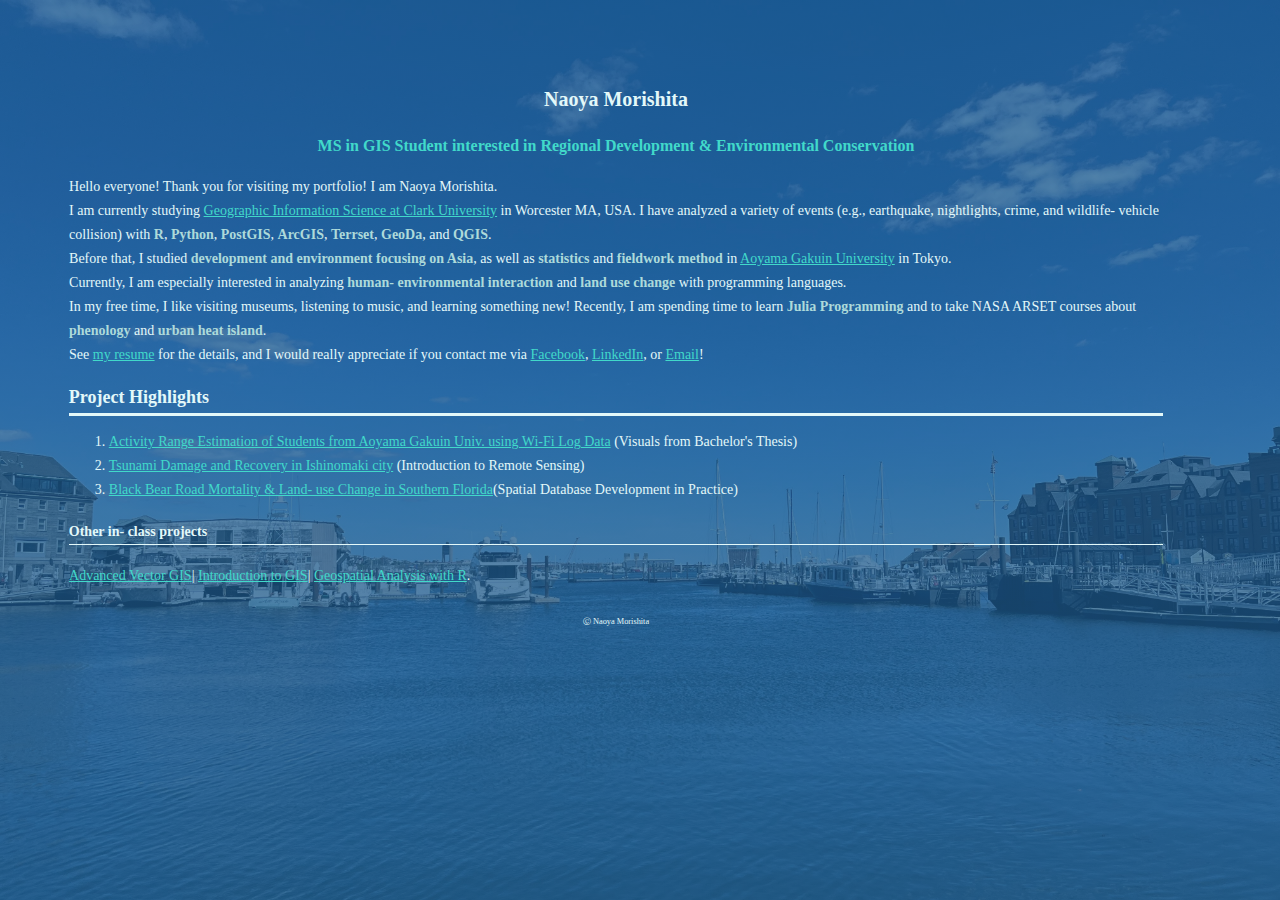
==== commit 1fdf0459: "optimized for smartphones" ====
--- a/index.html
+++ b/index.html
@@ -2,7 +2,7 @@
 <html>
 	<head>
 	    <meta charset="UTF-8">
-	    <title>	Portfolio</title>
+	    <title>Portfolio</title>
 	    <link rel="stylesheet" href="style.css">
 	</head>
 
@@ -16,7 +16,7 @@
 <section id="bod">
 	<div id = "main">
 	<h1>Naoya Morishita</h1>
-	<h3>GIS Student Interested in Regional Development & Environmental Conservation</h3>
+	<h3>MS in GIS Student interested in Regional Development & Environmental Conservation</h3>
 		<p>Hello everyone! Thank you for visiting my portfolio! I am Naoya Morishita.</p>
 		<p>I am currently studying <a href="https://www.clarku.edu/academics/graduate/programs/masters/geographic-information-science/"> Geographic Information Science at Clark University</a> in Worcester MA, USA. I have analyzed a variety of events (e.g., earthquake, nightlights, crime, and wildlife- vehicle collision) with <b>R</b>, <b>Python</b>, <b>PostGIS</b>, <b>ArcGIS</b>, <b>Terrset</b>, <b>GeoDa</b>, and <b>QGIS</b>.</p>
 		<p>Before that, I studied <b>development and environment focusing on Asia</b>, as well as <b>statistics</b> and <b>fieldwork method</b> in <a href="https://www.aoyama.ac.jp/en/academic/undergraduate/gsc/">Aoyama Gakuin University</a> in Tokyo.</p> 
@@ -27,16 +27,14 @@
 	<!-- /#main-->
 
 		<div id = "projects">
-		<h2> Related Project</h2>
-			<p>Click below for related works! Also my Github is <a href= "https://github.com/naoyamorishita">here</a>.</p>
+		<h2>Project Highlights</h2>
 			<ol>
 				<li><a href="files/AGU Activity Area Estimation.pdf">Activity Range Estimation of Students from Aoyama Gakuin Univ. using Wi-Fi Log Data</a> (Visuals from Bachelor's Thesis)</li>
-				<li><a href="files/hw9_nmorihsita_map1-1.pdf"> Temporal- Spatial Change of Drug Crime in Worcester</a> (Advanced Vector GIS)</li>
-				<li><a href="files/intro2gis_final.pdf">Land Use Change in Former Home Range of Bears in Collier FL</a> (Introduction to GIS)</li>
 				<li><a href="files/final_presentation.pdf">Tsunami Damage and Recovery in Ishinomaki city</a> (Introduction to Remote Sensing)</li>
-				<li><a href="files/miami_dashboard2.html">Relationships of Night Light Radiance, Population & Public Housing Density in Miami</a> (Geospatial Analysis with R)</li>
 				<li><a href="files/idce376_presentation.pdf">Black Bear Road Mortality & Land- use Change in Southern Florida</a>(Spatial Database Development in Practice)</li>
 			</ol>
+			<h4>Other in- class projects</h4>
+				<p><a href="files/hw9_nmorihsita_map1-1.pdf">Advanced Vector GIS</a>| <a href="files/intro2gis_final.pdf">Introduction to GIS</a>| <a href="files/miami_dashboard2.html">Geospatial Analysis with R</a>.</p>
 		</div>
 		<!-- /#projectlinks-->
 
--- a/style.css
+++ b/style.css
@@ -5,26 +5,14 @@
 width: 95%;
 height: 100%;
 font-family: Source Sans Pro;
-font-size:12px;
+font-size:14px;
 line-height:1.7;
-background-image: url("files/IMG-20200210-WA0016.jpg");
-background-size: 100%;
+background: linear-gradient(rgba(29, 89, 139, 0.75), rgba(29, 89, 139, 0.75)),url("files/IMG-20200210-WA0016.jpg");
+background-size: cover;
+background-attachment: fixed;
 justify-content: center;
 align-items: center;
 color:#E3F8F9;
-}
-
-
-body::before{
-content: "";
-position: absolute;
-top: 0;
-left: 0;
-z-index: -1;
-width: 100%;
-height: 100%;
-background-color: #1D598B;/*背景色*/
-opacity: 0.75;/*透明度*/
 }
 
 #outer{
@@ -38,6 +26,7 @@
 }
 
 #bod h3{
+color:#41D9CA;
 text-align: center;
 font-size: 16px;
 }
@@ -45,6 +34,11 @@
 #bod h2{
 font-size: 18px;
 border-bottom:solid 3px #E3F8F9
+}
+
+#bod h4{
+font-size: 14px;
+border-bottom:solid 1px #E3F8F9
 }
 
 
@@ -70,4 +64,5 @@
 #footer{
 font-size:10px;
 text-align: center;
+padding:5%;
 }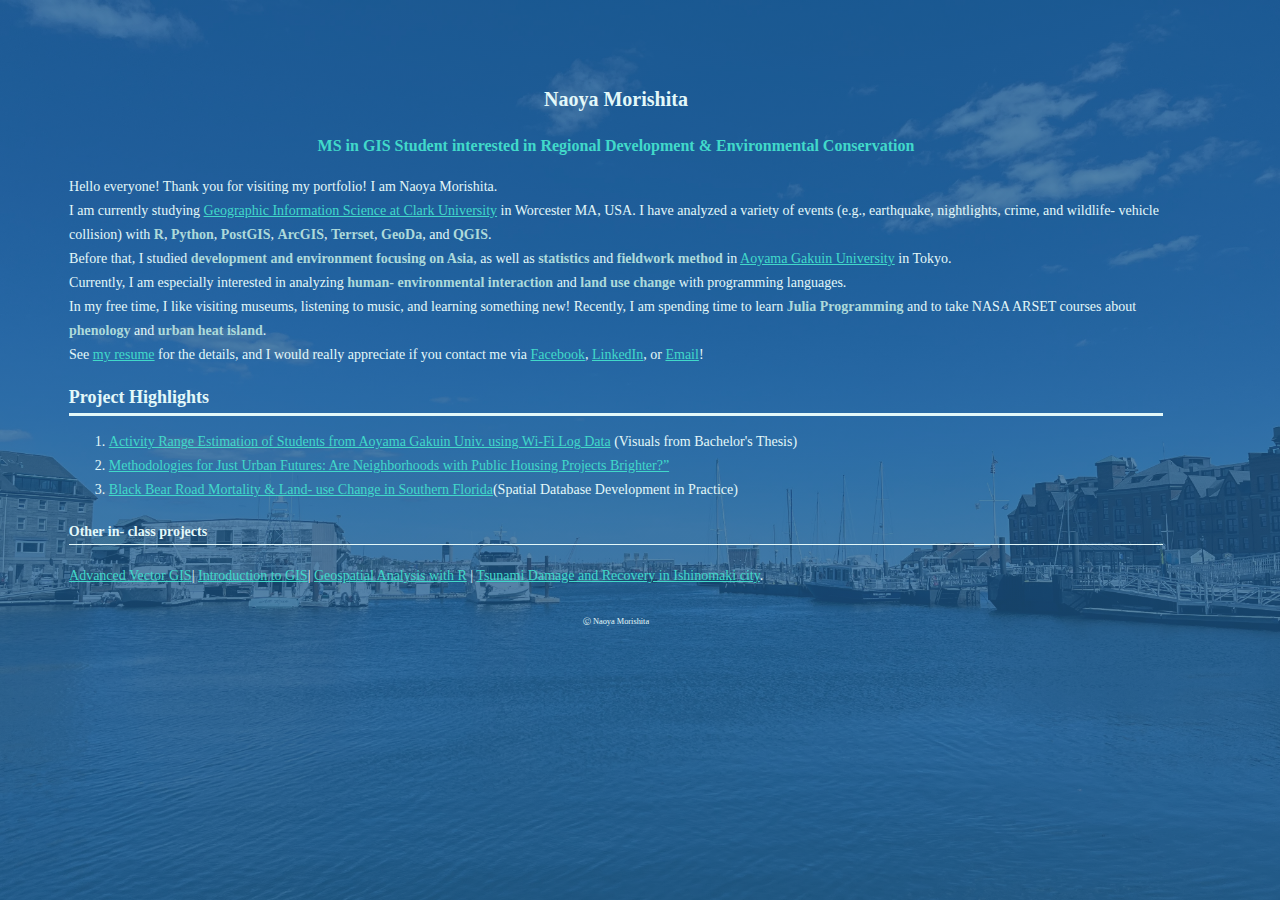
==== commit e9cf55a3: "Update index.html" ====
--- a/index.html
+++ b/index.html
@@ -30,11 +30,11 @@
 		<h2>Project Highlights</h2>
 			<ol>
 				<li><a href="files/AGU Activity Area Estimation.pdf">Activity Range Estimation of Students from Aoyama Gakuin Univ. using Wi-Fi Log Data</a> (Visuals from Bachelor's Thesis)</li>
-				<li><a href="files/final_presentation.pdf">Tsunami Damage and Recovery in Ishinomaki city</a> (Introduction to Remote Sensing)</li>
+				<li><a href="files/providence_dashboard.html">Methodologies for Just Urban Futures: Are Neighborhoods with Public Housing Projects Brighter?”</a></li>
 				<li><a href="files/idce376_presentation.pdf">Black Bear Road Mortality & Land- use Change in Southern Florida</a>(Spatial Database Development in Practice)</li>
 			</ol>
 			<h4>Other in- class projects</h4>
-				<p><a href="files/hw9_nmorihsita_map1-1.pdf">Advanced Vector GIS</a>| <a href="files/intro2gis_final.pdf">Introduction to GIS</a>| <a href="files/miami_dashboard2.html">Geospatial Analysis with R</a>.</p>
+				<p><a href="files/hw9_nmorihsita_map1-1.pdf">Advanced Vector GIS</a>| <a href="files/intro2gis_final.pdf">Introduction to GIS</a>| <a href="files/miami_dashboard2.html">Geospatial Analysis with R</a> | <a href="files/final_presentation.pdf">Tsunami Damage and Recovery in Ishinomaki city</a>.</p>
 		</div>
 		<!-- /#projectlinks-->
 
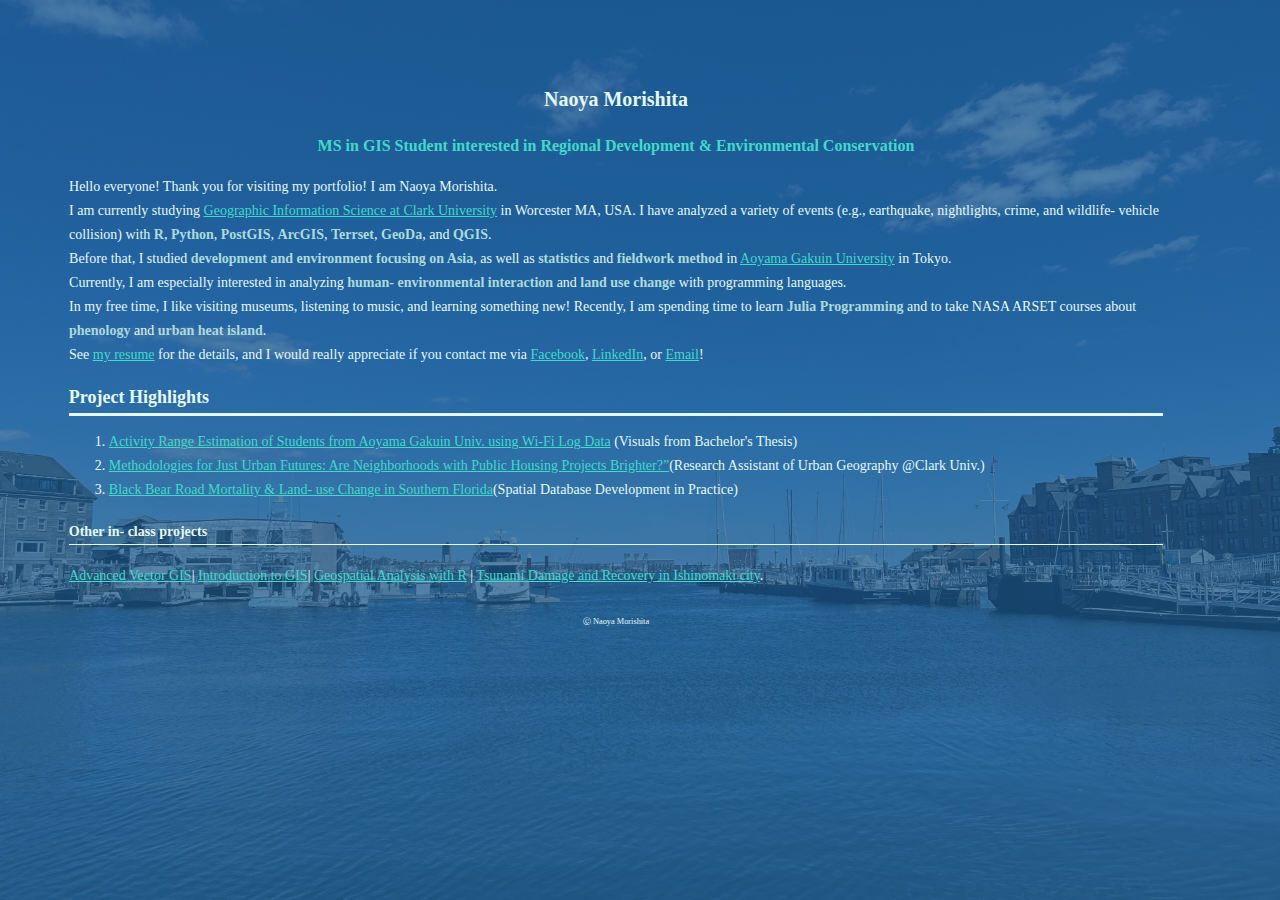
==== commit 409de0b2: "Update index.html" ====
--- a/index.html
+++ b/index.html
@@ -30,7 +30,7 @@
 		<h2>Project Highlights</h2>
 			<ol>
 				<li><a href="files/AGU Activity Area Estimation.pdf">Activity Range Estimation of Students from Aoyama Gakuin Univ. using Wi-Fi Log Data</a> (Visuals from Bachelor's Thesis)</li>
-				<li><a href="files/providence_dashboard.html">Methodologies for Just Urban Futures: Are Neighborhoods with Public Housing Projects Brighter?”</a></li>
+				<li><a href="files/providence_dashboard.html">Methodologies for Just Urban Futures: Are Neighborhoods with Public Housing Projects Brighter?”</a>(Research Assistant of Urban Geography @Clark Univ.)</li>
 				<li><a href="files/idce376_presentation.pdf">Black Bear Road Mortality & Land- use Change in Southern Florida</a>(Spatial Database Development in Practice)</li>
 			</ol>
 			<h4>Other in- class projects</h4>
